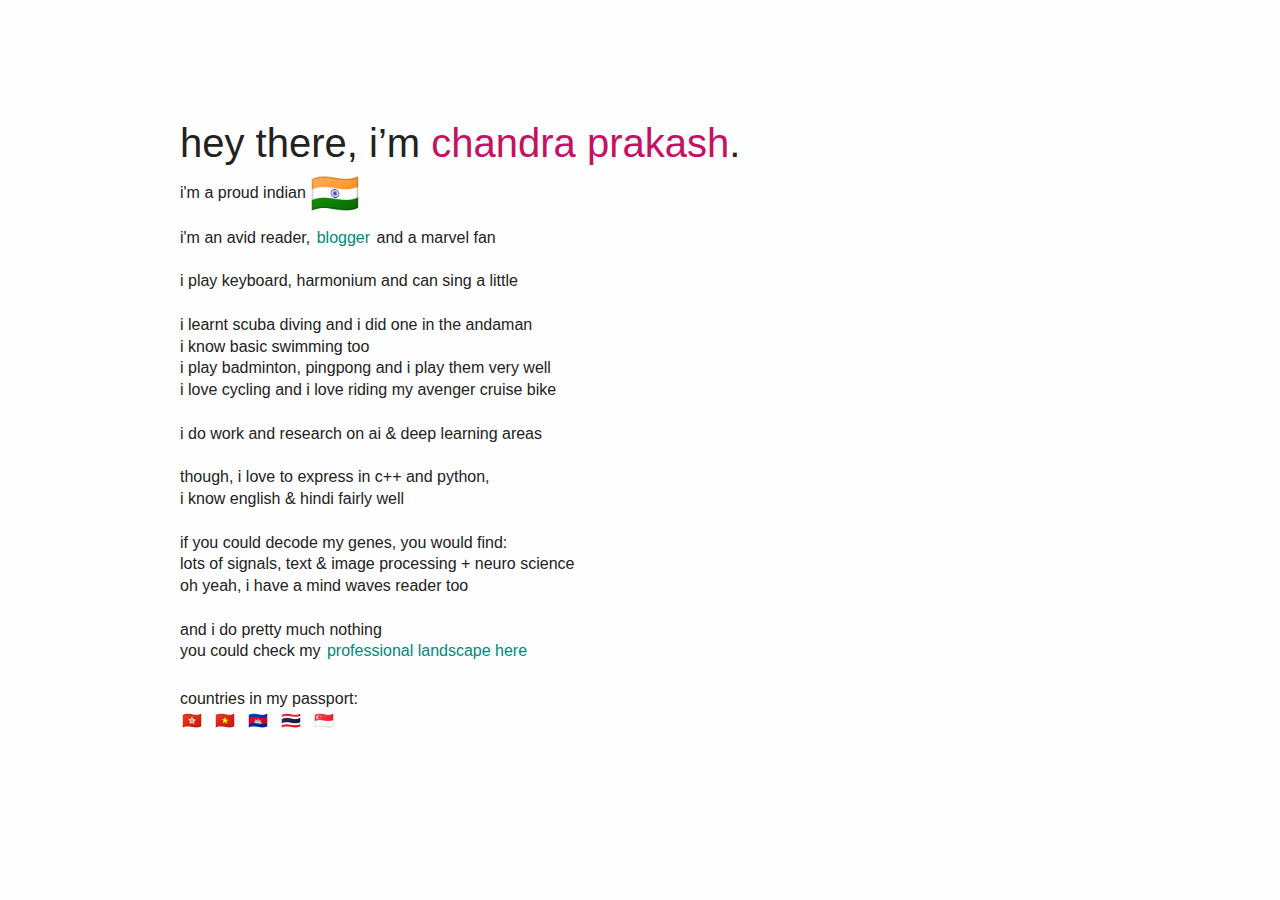
==== index.html @ e1cddc25 "Update index.html" ====
<!DOCTYPE html>
<!-- saved from url=(0016)http://julia.im/ -->
<html><head><meta http-equiv="Content-Type" content="text/html; charset=UTF-8">
  <title>Chandra Prakash</title>
  <link rel="stylesheet" href="//use.fontawesome.com/releases/v5.0.13/css/all.css" integrity="sha384-DNOHZ68U8hZfKXOrtjWvjxusGo9WQnrNx2sqG0tfsghAvtVlRW3tvkXWZh58N9jp" crossorigin="anonymous">
  <meta name="charset" content="utf-8">
  
  <link rel="stylesheet" type="text/css" href="files/css.css">
</head>

<body>
  <div id="main">
    <div id="copy">
      <h1>hey there, i’m <span id="name">chandra prakash</span>.</h1>
      <h2 style="display: inline;"><br />

        i'm a proud indian </h2><h1 style="display: inline; vertical-align: middle;">🇮🇳</h1><br><br>
        <h2>

        i'm an avid reader, <a href="blog.html">blogger</a> and a marvel fan<br /><br />
        i play keyboard, harmonium and can sing a little<br /><br />
        i learnt scuba diving and i did one in the andaman<br>
        i know basic swimming too<br />
        i play badminton, pingpong and i play them very well<br />i love cycling and i love riding my avenger cruise bike<br/><br />

        i do work and research on ai & deep learning areas<br/><br/>

        though, i love to express in c++ and python,<br/>
        i know english & hindi fairly well<br /><br />

        if you could decode my genes, you would find:<br />
        lots of signals, text & image processing + neuro science<br />
        oh yeah, i have a mind waves reader too<br /><br />

        and i do pretty much nothing <i class="far fa-smile" style="color: #999;"></i><br>

        you could check my<a href="prof_ls.html"> professional landscape here</a></h2>

      <h2><br>countries in my passport:<br/>
          <a target="_blank" href="https://en.wikipedia.org/wiki/Hong_Kong?utm_source=cprakashagr.xyz" rel="noopener nofollow">🇭🇰</a>&nbsp;
          <a target="_blank" href="https://en.wikipedia.org/wiki/Vietnam?utm_source=cprakashagr.xyz" rel="noopener nofollow">🇻🇳</a>&nbsp;
          <a target="_blank" href="https://en.wikipedia.org/wiki/Cambodia?utm_source=cprakashagr.xyz" rel="noopener nofollow">🇰🇭</a>&nbsp;
          <a target="_blank" href="https://en.wikipedia.org/wiki/Thailand?utm_source=cprakashagr.xyz" rel="noopener nofollow">🇹🇭</a>&nbsp;
          <a target="_blank" href="https://en.wikipedia.org/wiki/Singapore?utm_source=cprakashagr.xyz" rel="noopener nofollow">🇸🇬</a>
      </h2>
      <h2><br /><br /><br /><!-- want to connect? --></h2>
      <!-- <h2><i class="fas fa-map-pin" style="color: #999; margin:8px;"></i>BLR, IN</h2> -->
      <div class="social-links">
            <a target="_blank" href="https://medium.com/@cprakashagr/?utm_source=cprakashagr.xyz" rel="noopener nofollow"><i class="fab fa-medium"></i></a>
            <a target="_blank" href="https://www.linkedin.com/in/cprakashagr/?utm_source=cprakashagr.xyz" rel="noopener nofollow"><i class="fab fa-linkedin-in"></i></a>
            <a target="_blank" href="https://twitter.com/cprakashagr?utm_source=cprakashagr.xyz" rel="noopener nofollow"><i class="fab fa-twitter"></i></a>
            <a target="_blank" href="https://www.quora.com/profile/Chandra-Prakash-22?utm_source=cprakashagr.xyz" rel="noopener nofollow"><i class="fab fa-quora"></i></a>
            <a target="_blank" href="https://github.com/cprakashagr?utm_source=cprakashagr.xyz" rel="noopener nofollow"><i class="fab fa-github"></i></a>
            <a target="_blank" href="https://stackoverflow.com/users/2900034/cprakashagr?utm_source=cprakashagr.xyz" rel="noopener nofollow"><i class="fab fa-stack-overflow"></i></a>
            <a target="_blank" href="https://hub.docker.com/r/cprakashagr/?utm_source=cprakashagr.xyz" rel="noopener nofollow"><i class="fab fa-docker"></i></a>
            <a target="_blank" href="https://www.instagram.com/cpagrxyz/?utm_source=cprakashagr.xyz" rel="noopener nofollow"><i class="fab fa-instagram"></i></a>
            <a target="_blank" href="https://www.strava.com/athletes/27554213?utm_source=cprakashagr.xyz" rel="noopener nofollow"><i class="fab fa-strava"></i></a>
        </span>

      </div>
  </div>

  <!-- Google Analytics Tracker -->
  <script>
    (function(i,s,o,g,r,a,m){i['GoogleAnalyticsObject']=r;i[r]=i[r]||function(){
    (i[r].q=i[r].q||[]).push(arguments)},i[r].l=1*new Date();a=s.createElement(o),
    m=s.getElementsByTagName(o)[0];a.async=1;a.src=g;m.parentNode.insertBefore(a,m)
    })(window,document,'script','https://www.google-analytics.com/analytics.js','ga');
    ga('create', 'UA-83960670-1', 'auto');
    ga('send', 'pageview');
  </script>
  
</body></html>
---- files/css.css ----
ol, ul {
    list-style: none;
}

body {
  font-size: 0.8em;
  font-family: "Lato", sans-serif;
  font-style: normal;
  font-weight: 100;
  text-rendering: optimizeLegibility;
  -webkit-font-smoothing: antialiased;
  color: #222;
  background: #fefefe;
}

a {
  text-decoration: none;
  color: #00897B;
  padding: 2px;
  border-bottom-width: 1px;
  border-bottom-style: solid;
  border-bottom-color: transparent;
  transition: color 0.5s ease;
}

/* TYPOGRAPHY
************** */

p {
  font-family: "Lato", serif;
  font-size: 15px;
  font-weight: 400;
  line-height: 1.4em;
}

.profile{
  width: 100px;
  height: 100px;
  border: 0px solid black;
  object-fit: scale-down;
  background-image: url(img.png);
  background-repeat: no-repeat;
  background-size: 100px 100px;
  background-position: 50% 50%; 
}

#main {
  max-width: 960px;
  min-width: 960px;
  margin: 0 auto 0px;
  position: absolute;
  top: 50%;
  left: 50%;
  -ms-transform: translate(-50%, -50%);
  transform: translate(-50%, -50%);
}

#copy {
  margin: 60px 20px 0;
  line-height: 1.7em;
}

#name {
  /*color: #B00020;*/
  color: #C51162;
}

.hr {
  border: 0;
  height: 0;
  border-top: 1px solid rgba(0, 0, 0, 0.1);
  border-bottom: 1px solid rgba(255, 255, 255, 0.3);
  margin: 32px auto 32px;
  width: 64px;
}

h1 {
  font-size: 40px;
  font-weight: 200;
  margin: 0 auto;
  /*max-width: 684px;*/
  padding-bottom: 4px;
}

h2 {
  font-size: 16px;
  font-weight: 100;
  margin: 0 auto;
  /*max-width: 684px;*/
  padding-bottom: 4px;
}

.bold {
  font-weight: 350;
}

.link {
  font-size: 10px;
  font-weight: 600;
  letter-spacing: 0.1em;
  text-transform: uppercase;
  display: block;
}

.col {
  /*margin: 64px 20px 100px;*/
  text-align: left;
  width: 26%;
  float: left;
  margin: 0 3% 100px 3%;
}

.sub {
  color: #666;
  font-size: 12px;
  font-weight: 600;
  letter-spacing: 2px;
  margin: 22px 0 12 px;
  text-transform: uppercase;
}

.item-name {
  font-size: 18px;
  margin-bottom: 4px;
}

.item-name a {
  border-bottom: 1px dotted #c2dce6;
  color: #222;
  font-weight: 600;
}

.item-desc {
  font-size: 16px;
  margin-bottom: 24px;
}

.social-links {
}

.social-links i{
  margin: 10px;
  color: #999;
  font-size: 1.4em;
}

a:hover{
  color: #0081b6;
}

.col.last {
  padding: 0;
}

.social-links i.last {
  margin: 0;
  padding: 0;
}
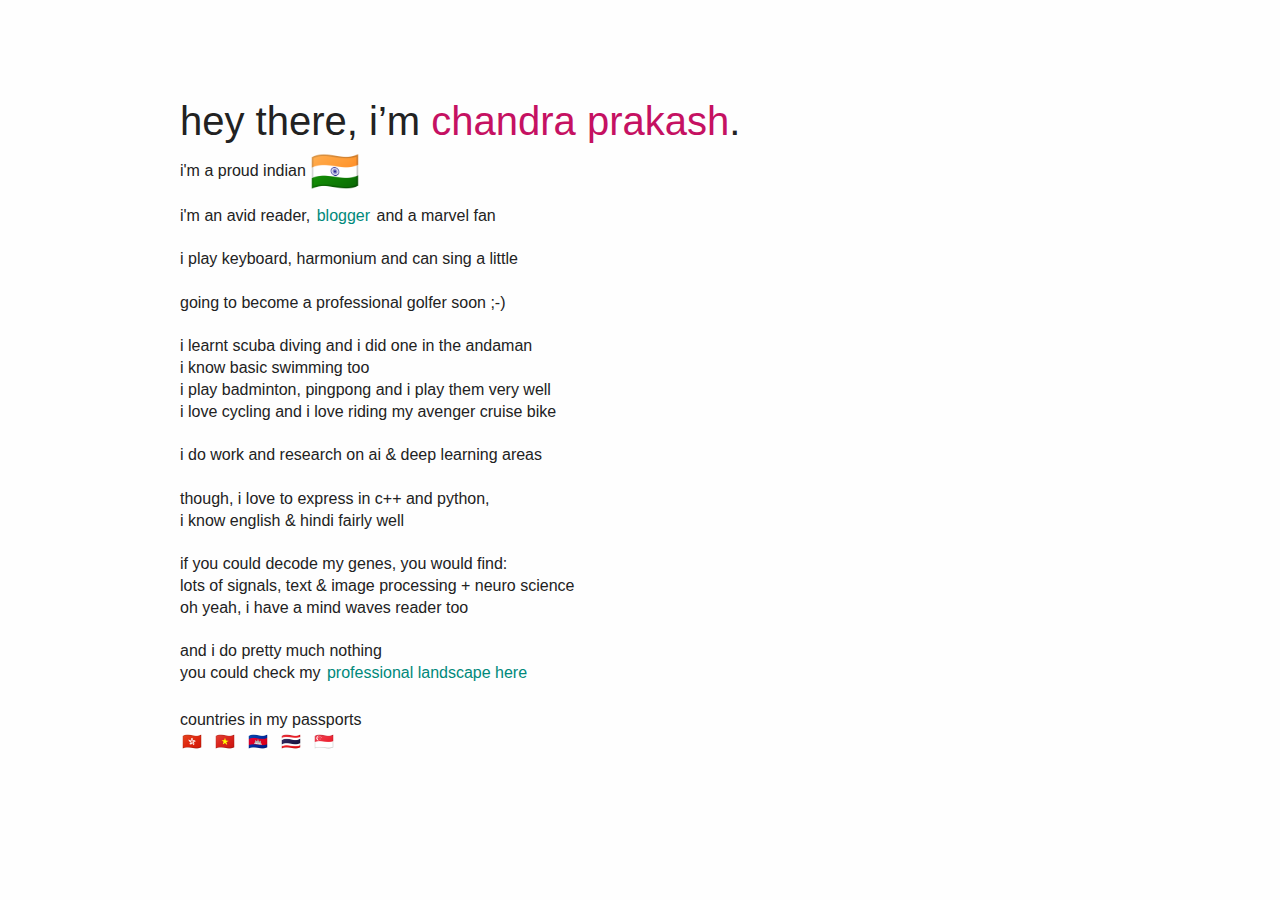
==== commit 098a8ae1: "Added Golf" ====
--- a/index.html
+++ b/index.html
@@ -19,6 +19,7 @@
 
         i'm an avid reader, <a href="blog.html">blogger</a> and a marvel fan<br /><br />
         i play keyboard, harmonium and can sing a little<br /><br />
+        going to become a professional golfer soon <b>;-)</b><br /><br />
         i learnt scuba diving and i did one in the andaman<br>
         i know basic swimming too<br />
         i play badminton, pingpong and i play them very well<br />i love cycling and i love riding my avenger cruise bike<br/><br />
@@ -36,7 +37,7 @@
 
         you could check my<a href="prof_ls.html"> professional landscape here</a></h2>
 
-      <h2><br>countries in my passport:<br/>
+      <h2><br>countries in my passports<br/>
           <a target="_blank" href="https://en.wikipedia.org/wiki/Hong_Kong?utm_source=cprakashagr.xyz" rel="noopener nofollow">🇭🇰</a>&nbsp;
           <a target="_blank" href="https://en.wikipedia.org/wiki/Vietnam?utm_source=cprakashagr.xyz" rel="noopener nofollow">🇻🇳</a>&nbsp;
           <a target="_blank" href="https://en.wikipedia.org/wiki/Cambodia?utm_source=cprakashagr.xyz" rel="noopener nofollow">🇰🇭</a>&nbsp;
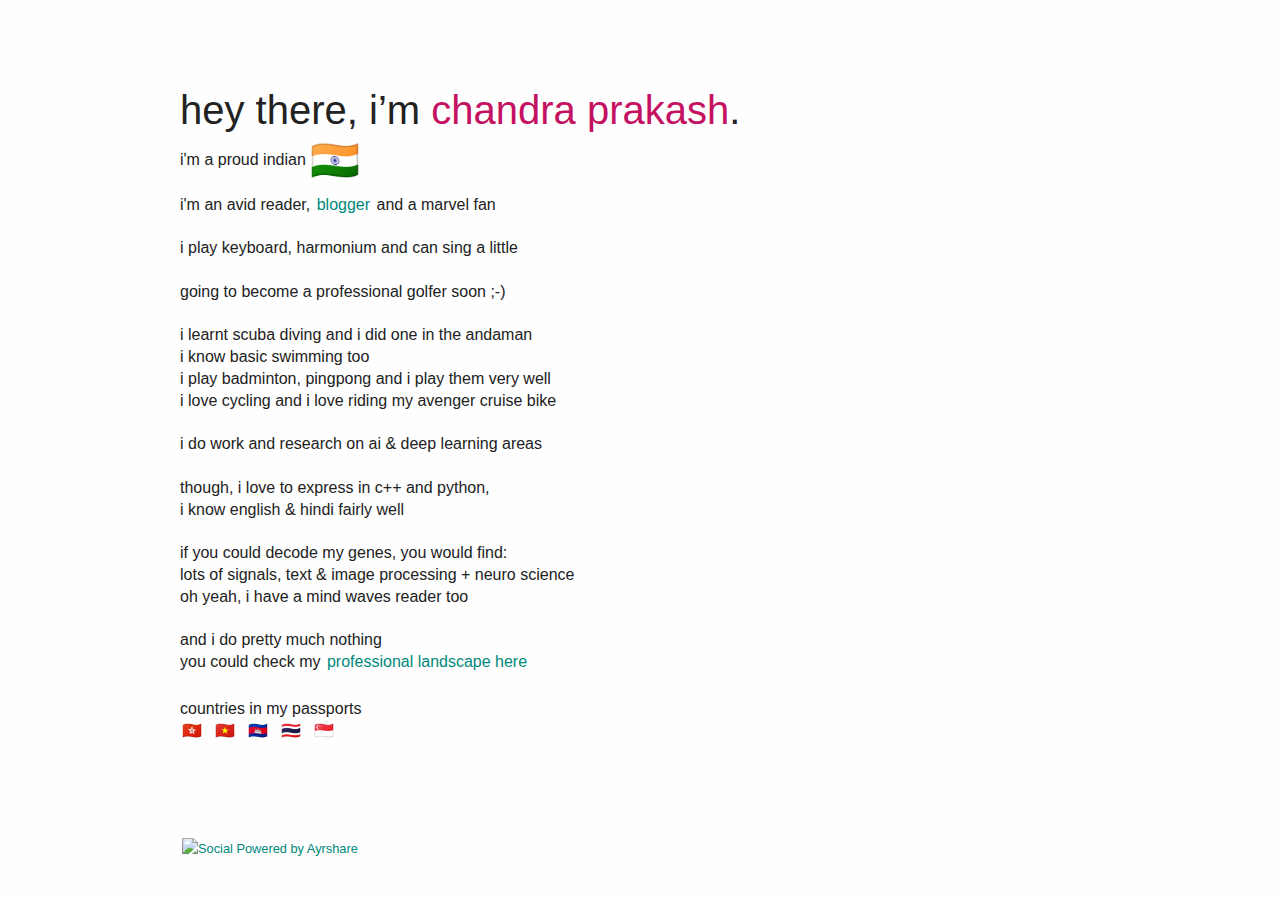
==== commit 459045d0: "Added Ayrshare button" ====
--- a/index.html
+++ b/index.html
@@ -1,11 +1,23 @@
 <!DOCTYPE html>
 <!-- saved from url=(0016)http://julia.im/ -->
-<html><head><meta http-equiv="Content-Type" content="text/html; charset=UTF-8">
+<html>
+<head>
+  <script async src="https://www.googletagmanager.com/gtag/js?id=G-01W5MXF53P"></script>
+  <script>
+    window.dataLayer = window.dataLayer || [];
+    function gtag(){dataLayer.push(arguments);}
+    gtag('js', new Date());
+    
+    gtag('config', 'G-01W5MXF53P');
+  </script>
+
+<meta http-equiv="Content-Type" content="text/html; charset=UTF-8">
   <title>Chandra Prakash</title>
   <link rel="stylesheet" href="//use.fontawesome.com/releases/v5.0.13/css/all.css" integrity="sha384-DNOHZ68U8hZfKXOrtjWvjxusGo9WQnrNx2sqG0tfsghAvtVlRW3tvkXWZh58N9jp" crossorigin="anonymous">
   <meta name="charset" content="utf-8">
   
   <link rel="stylesheet" type="text/css" href="files/css.css">
+  <!-- Global site tag (gtag.js) - Google Analytics -->
 </head>
 
 <body>
@@ -56,19 +68,11 @@
             <a target="_blank" href="https://hub.docker.com/r/cprakashagr/?utm_source=cprakashagr.xyz" rel="noopener nofollow"><i class="fab fa-docker"></i></a>
             <a target="_blank" href="https://www.instagram.com/cpagrxyz/?utm_source=cprakashagr.xyz" rel="noopener nofollow"><i class="fab fa-instagram"></i></a>
             <a target="_blank" href="https://www.strava.com/athletes/27554213?utm_source=cprakashagr.xyz" rel="noopener nofollow"><i class="fab fa-strava"></i></a>
-        </span>
 
       </div>
+      <div>
+        <a href="https://www.ayrshare.com?utm_source=powered"> <img src="https://www.ayrshare.com/wp-content/uploads/ayrshare-badge.png" target="_blank" alt="Social Powered by Ayrshare" height="30px" /> </a>
+      </div>
+    </div>
   </div>
-
-  <!-- Google Analytics Tracker -->
-  <script>
-    (function(i,s,o,g,r,a,m){i['GoogleAnalyticsObject']=r;i[r]=i[r]||function(){
-    (i[r].q=i[r].q||[]).push(arguments)},i[r].l=1*new Date();a=s.createElement(o),
-    m=s.getElementsByTagName(o)[0];a.async=1;a.src=g;m.parentNode.insertBefore(a,m)
-    })(window,document,'script','https://www.google-analytics.com/analytics.js','ga');
-    ga('create', 'UA-83960670-1', 'auto');
-    ga('send', 'pageview');
-  </script>
-  
 </body></html>
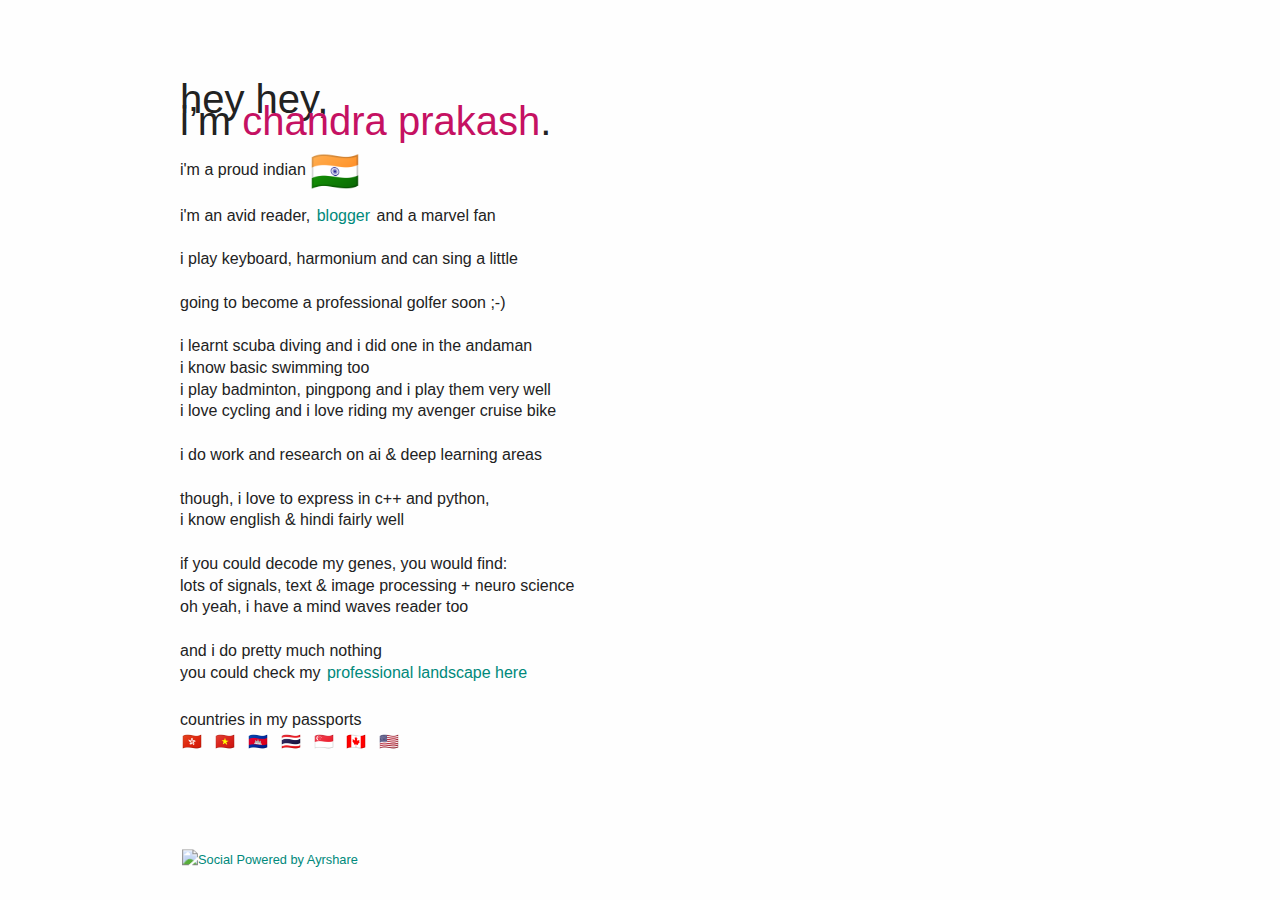
==== commit cf8f306e: "added Canada and USA" ====
--- a/index.html
+++ b/index.html
@@ -23,7 +23,7 @@
 <body>
   <div id="main">
     <div id="copy">
-      <h1>hey there, i’m <span id="name">chandra prakash</span>.</h1>
+      <h1>hey hey,<br>i’m <span id="name">chandra prakash</span>.</h1>
       <h2 style="display: inline;"><br />
 
         i'm a proud indian </h2><h1 style="display: inline; vertical-align: middle;">🇮🇳</h1><br><br>
@@ -54,7 +54,9 @@
           <a target="_blank" href="https://en.wikipedia.org/wiki/Vietnam?utm_source=cprakashagr.xyz" rel="noopener nofollow">🇻🇳</a>&nbsp;
           <a target="_blank" href="https://en.wikipedia.org/wiki/Cambodia?utm_source=cprakashagr.xyz" rel="noopener nofollow">🇰🇭</a>&nbsp;
           <a target="_blank" href="https://en.wikipedia.org/wiki/Thailand?utm_source=cprakashagr.xyz" rel="noopener nofollow">🇹🇭</a>&nbsp;
-          <a target="_blank" href="https://en.wikipedia.org/wiki/Singapore?utm_source=cprakashagr.xyz" rel="noopener nofollow">🇸🇬</a>
+          <a target="_blank" href="https://en.wikipedia.org/wiki/Singapore?utm_source=cprakashagr.xyz" rel="noopener nofollow">🇸🇬</a>&nbsp;
+          <a target="_blank" href="https://en.wikipedia.org/wiki/Japan?utm_source=cprakashagr.xyz" rel="noopener nofollow">🇨🇦</a>&nbsp;
+          <a target="_blank" href="https://en.wikipedia.org/wiki/United_States?utm_source=cprakashagr.xyz" rel="noopener nofollow">🇺🇸</a>
       </h2>
       <h2><br /><br /><br /><!-- want to connect? --></h2>
       <!-- <h2><i class="fas fa-map-pin" style="color: #999; margin:8px;"></i>BLR, IN</h2> -->
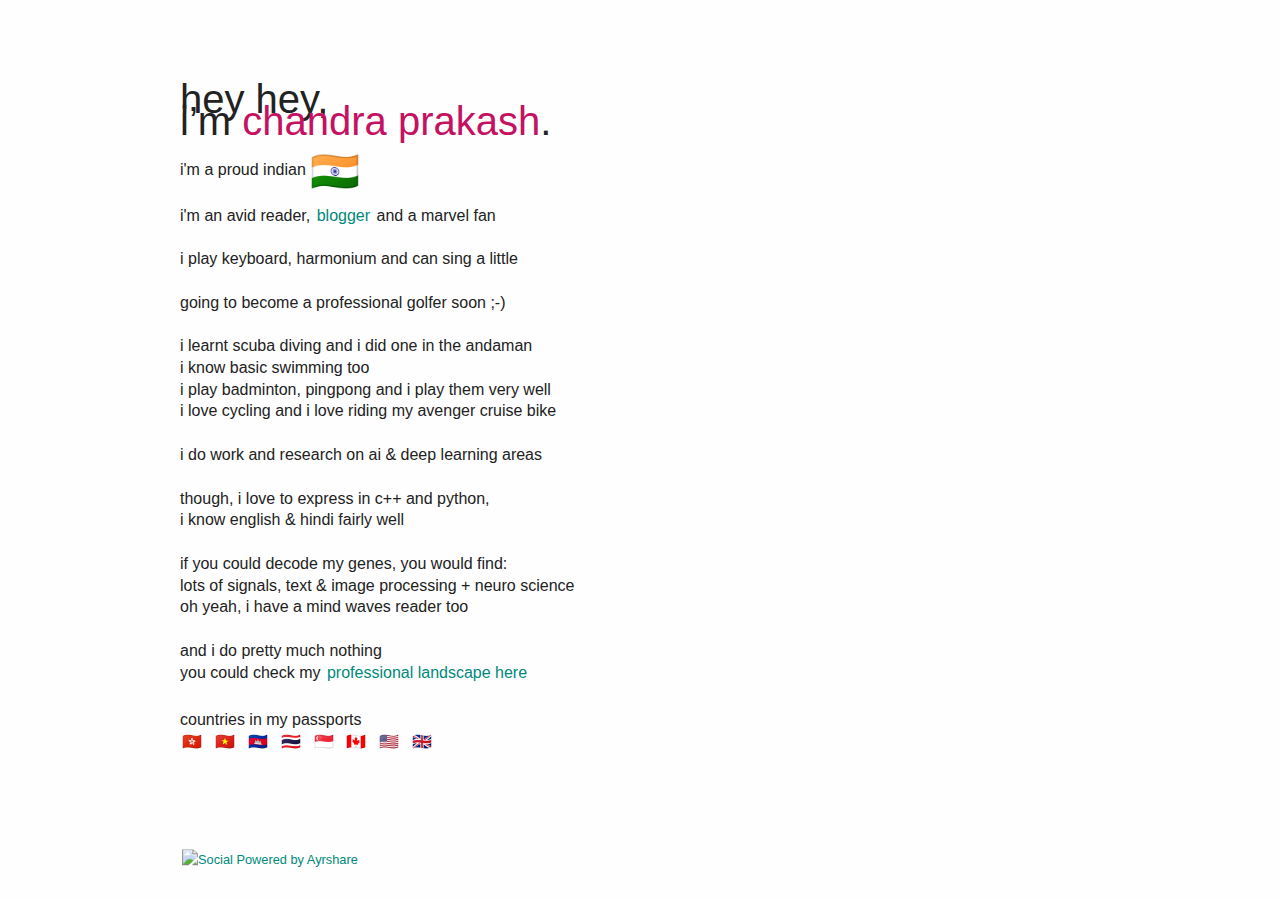
==== commit 5b938f5a: "Update index.html" ====
--- a/index.html
+++ b/index.html
@@ -56,7 +56,8 @@
           <a target="_blank" href="https://en.wikipedia.org/wiki/Thailand?utm_source=cprakashagr.xyz" rel="noopener nofollow">🇹🇭</a>&nbsp;
           <a target="_blank" href="https://en.wikipedia.org/wiki/Singapore?utm_source=cprakashagr.xyz" rel="noopener nofollow">🇸🇬</a>&nbsp;
           <a target="_blank" href="https://en.wikipedia.org/wiki/Japan?utm_source=cprakashagr.xyz" rel="noopener nofollow">🇨🇦</a>&nbsp;
-          <a target="_blank" href="https://en.wikipedia.org/wiki/United_States?utm_source=cprakashagr.xyz" rel="noopener nofollow">🇺🇸</a>
+          <a target="_blank" href="https://en.wikipedia.org/wiki/United_States?utm_source=cprakashagr.xyz" rel="noopener nofollow">🇺🇸</a>&nbsp;
+          <a target="_blank" href="https://en.wikipedia.org/wiki/United_Kingdom?utm_source=cprakashagr.xyz" rel="noopener nofollow">🇬🇧</a>
       </h2>
       <h2><br /><br /><br /><!-- want to connect? --></h2>
       <!-- <h2><i class="fas fa-map-pin" style="color: #999; margin:8px;"></i>BLR, IN</h2> -->
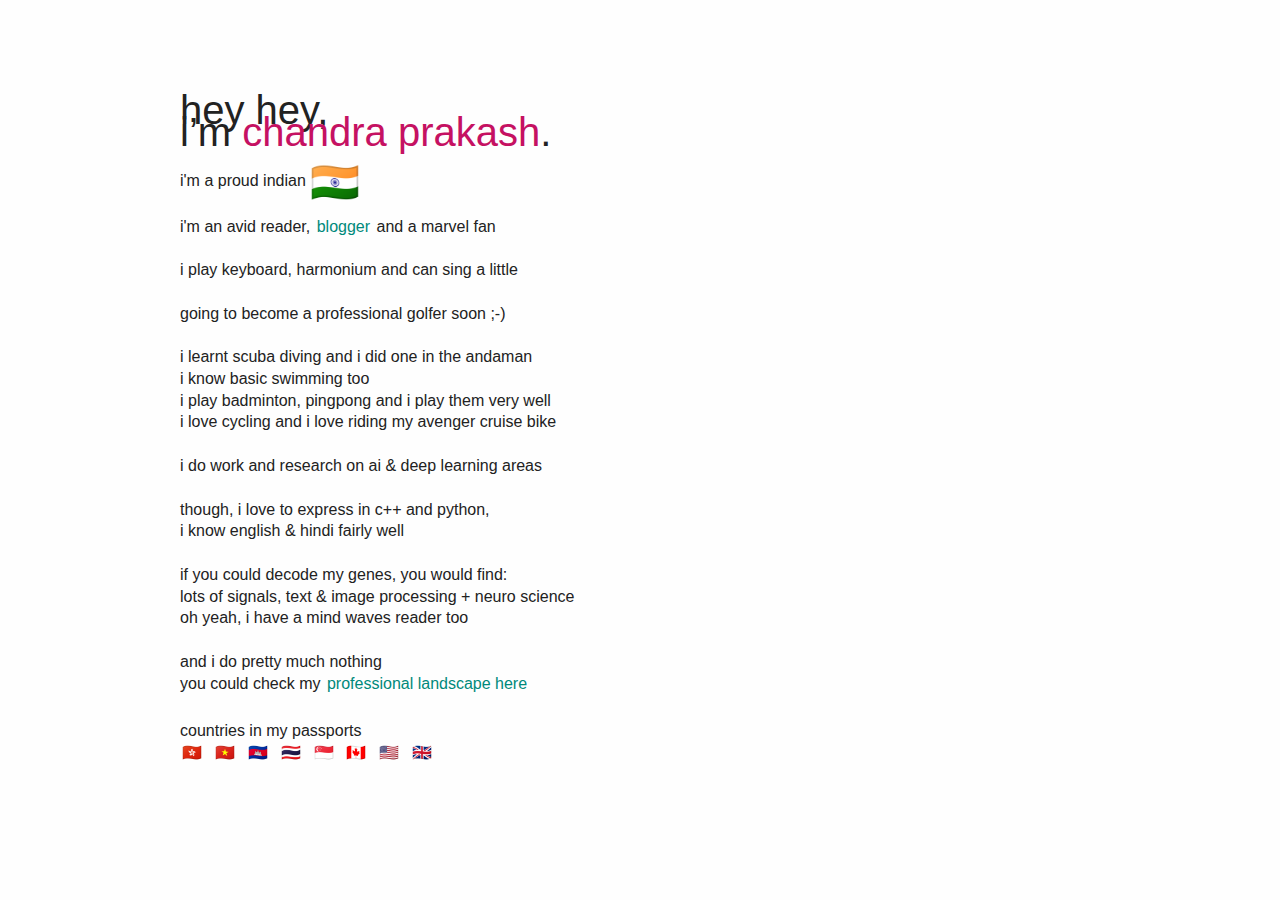
==== commit 5843b46f: "Update index.html" ====
--- a/index.html
+++ b/index.html
@@ -74,7 +74,7 @@
 
       </div>
       <div>
-        <a href="https://www.ayrshare.com?utm_source=powered"> <img src="https://www.ayrshare.com/wp-content/uploads/ayrshare-badge.png" target="_blank" alt="Social Powered by Ayrshare" height="30px" /> </a>
+        <!--<a href="https://www.ayrshare.com?utm_source=powered"> <img src="https://www.ayrshare.com/wp-content/uploads/ayrshare-badge.png" target="_blank" alt="Social Powered by Ayrshare" height="30px" /> </a>-->
       </div>
     </div>
   </div>
